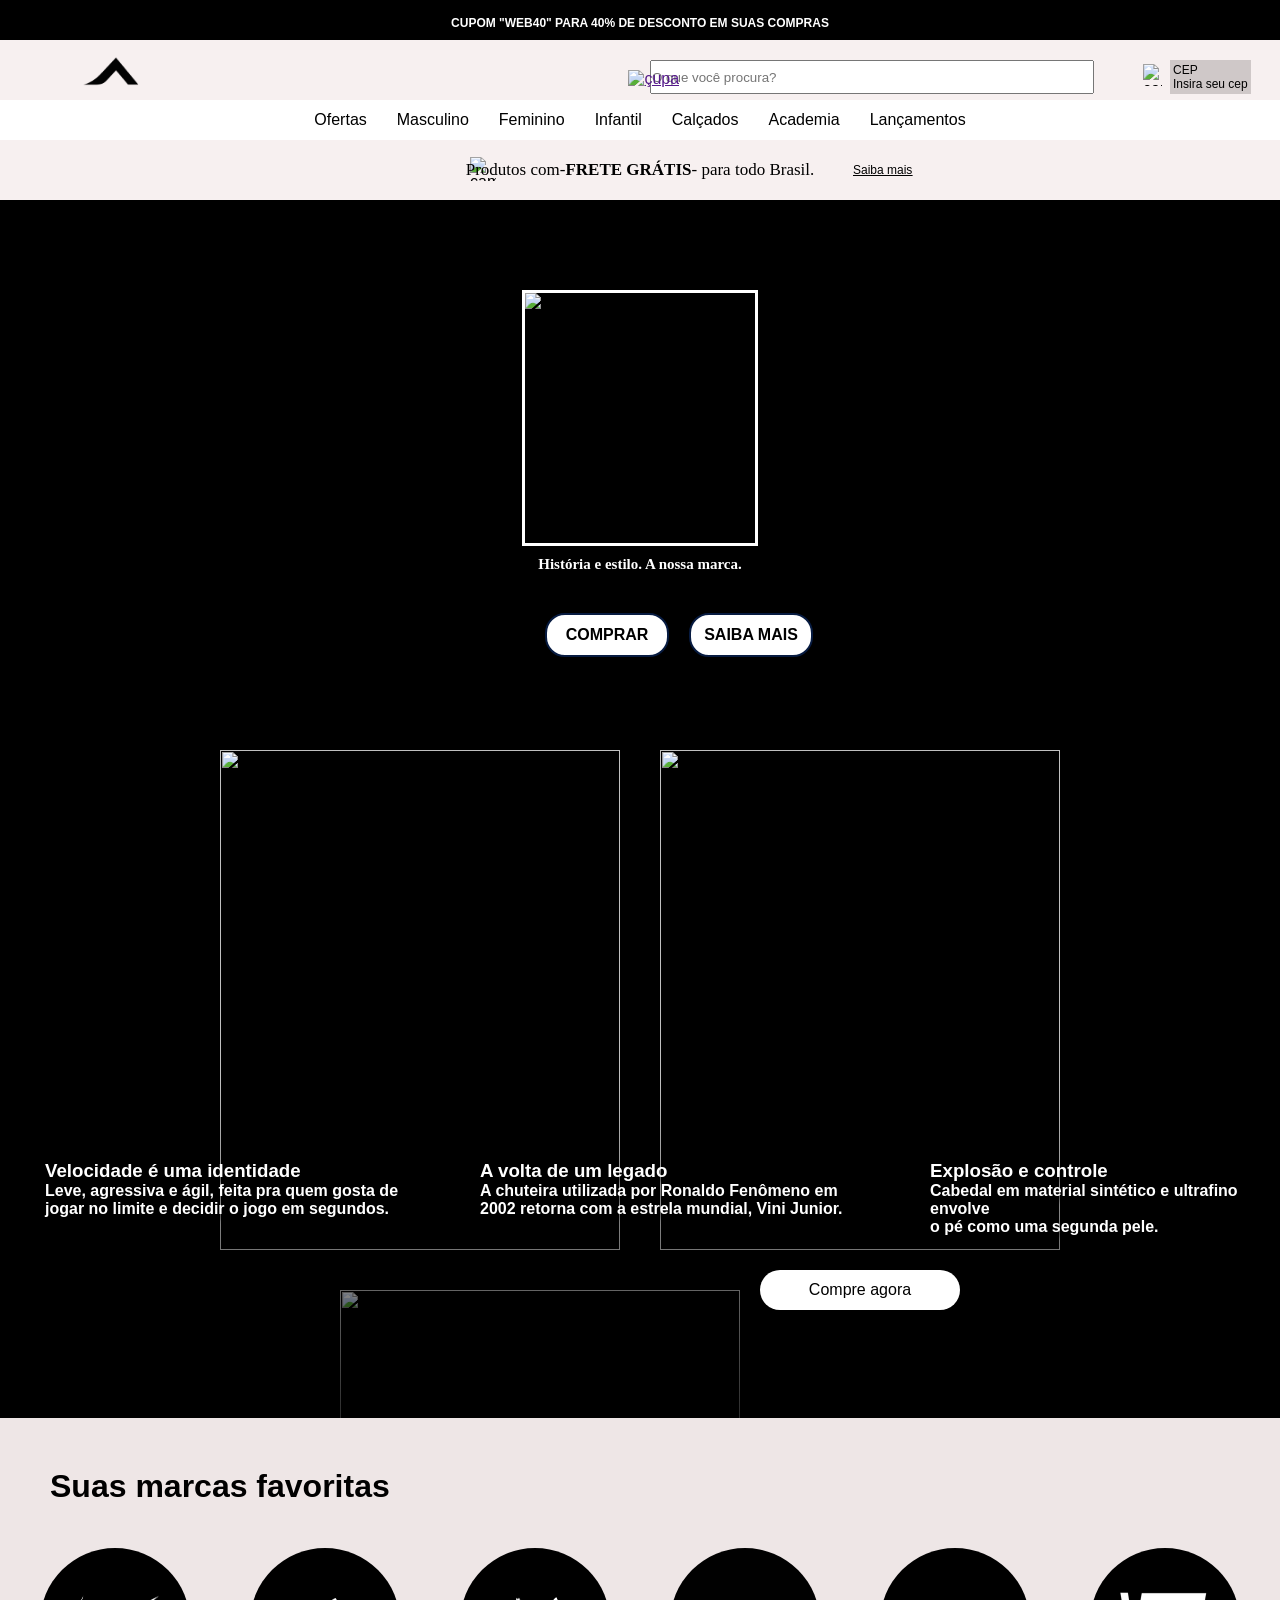
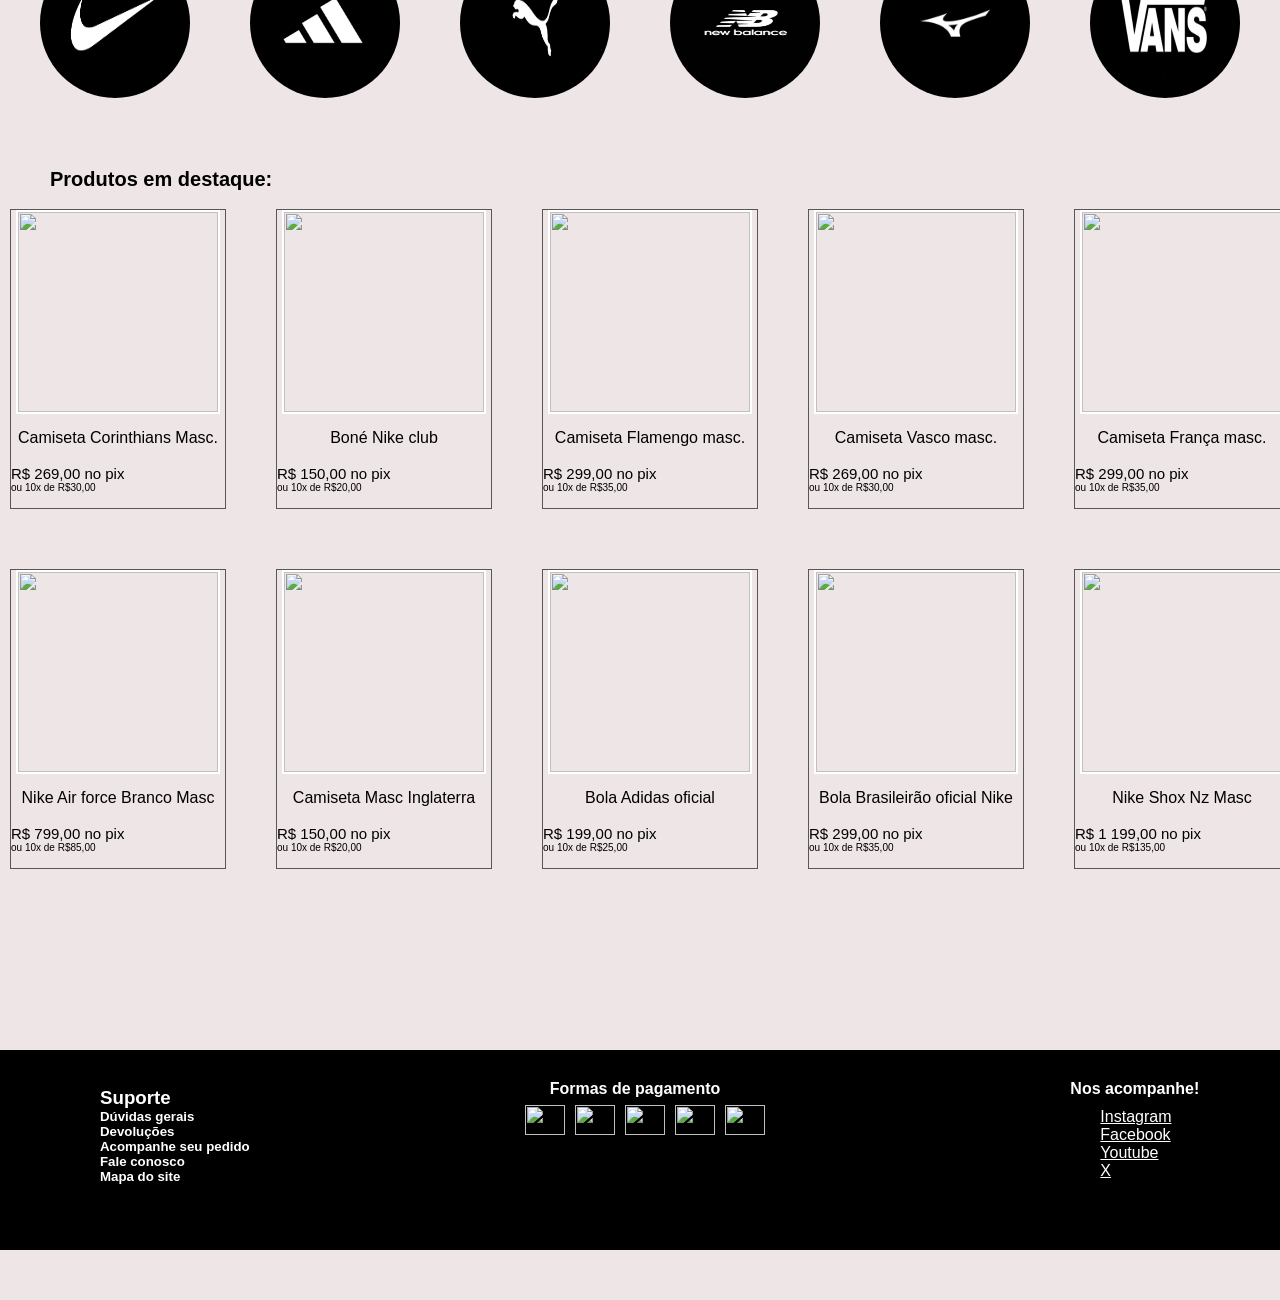
==== index.html @ c6d0b6e8 "melhorias finais" ====
<!DOCTYPE html>
<html lang="pt-br">

<head>
    <meta charset="UTF-8">
    <meta name="viewport" content="width=device-width, initial-scale=1.0">
    <title>Loja.com</title>
    <link rel="stylesheet" href="css/menu.css">
    <link rel="shortcut icon" href="imagens/logomarca.png" type="image/png">
</head>

<body>
    <header>
        <div class="cabecalhopreto">
            <div class="cupom">
                <h1><b>CUPOM "WEB40" PARA 40% DE DESCONTO EM SUAS COMPRAS</b></h1>
            </div>

        </div>
        <div class="cabecalhobranco">
            <a href="menu.html"><img class="logo" src="imagens/logomarca_semfundo.png" alt="logo"></a>
            <input class="pesquisa" type="email" placeholder="O que você procura?" maxlength="30" required
                autocomplete="off">
            <a class="lupapesquisa" href="" target="_blank"><img class="lupa" src="https://cdn-icons-png.flaticon.com/512/3183/3183361.png"
                    alt="çupa"></a>
            <img class="cep" src="https://cdn-icons-png.flaticon.com/512/106/106121.png" alt="cep">
            <div class="cep1">
                <p><a class="cep2" href="#" target=_blank>CEP</a></p>
                <p><a class="cep2" href="#" target=_blank>Insira seu cep</a></p>
            </div>
            <a href="#"><img class="brasil" src="https://images.icon-icons.com/2087/PNG/512/brazil_icon_127818.png" alt="Brasilflag"></a>

        </div>
        <div class="menu">
            <div><a class="link1" href="#" target="_blank">Ofertas</a></div>
            <div><a class="link1" href="#" target="_blank">Masculino</a></div>
            <div><a class="link1" href="#" target="_blank">Feminino</a></div>
            <div><a class="link1" href="#" target="_blank">Infantil</a></div>
            <div><a class="link1" href="#" target="_blank">Calçados</a></div>
            <div><a class="link1" href="#" target="_blank">Academia</a></div>
            <div><a class="link1" href="#" target="_blank">Lançamentos</a></div>
        </div>
        <div class="publicidade">
            <img class="caminhao" src="https://cdn-icons-png.flaticon.com/512/691/691038.png" alt="caminhao">
            <div class="frete">Produtos com- <b>FRETE GRÁTIS</b>- para todo Brasil.</div>
            <div class="saibamais"><a class="saibamais1" href="#" target="_blank"><ins>Saiba mais</ins></a></div>
        </div>


    </header>

    <main class="meio">
        <div class="banner">
            <img class="camisabanner" src="imagens/camizaazul3.webp" alt="camisa azul">
            <div class="bannertexto"><b>História e estilo. A nossa marca.</b></div>
            <div class="capitalismo">
                <div class="comprar"><a class="linkcapitalismo" href="#" target="_blank"><b>COMPRAR</b></a></div>
                <div class="comprar"><a class="linkcapitalismo" href="#" target="_blank"><b>SAIBA MAIS</b></a></div>
            </div>
        </div>


        <div class="carrosel">
            <img class="chuteira" src="imagens/chuteira2.jfif">
            <div class="texto0">
                <h3><b>Velocidade é uma identidade</b></h3>
                <p><b>Leve, agressiva e ágil, feita pra quem gosta de</b></p>
                <p><b>jogar no limite e decidir o jogo em segundos.</b></p>
            </div>
            <img class="chuteira" src="imagens/chuteira1.png">
            <div class="texto1">
                <h3><b>A volta de um legado</b></h1>
                    <p><b>A chuteira utilizada por Ronaldo Fenômeno
                            em</b></p>
                    <p><b>2002 retorna com a estrela mundial, Vini Junior.</b></p>
            </div>
            <img class="chuteira" src="imagens/chuteira4.jfif"></img>
            <div class="texto2">
                <h3><b>Explosão e controle</b></h3>
                <p><b>Cabedal em material sintético e ultrafino envolve</b></p>
                <p><b>o pé como uma segunda pele.</b></p>
            </div>
            <a href="#">Compre agora</a>
        </div>
        <br>
        <p></p>
        <p></p>

        <div class="marcas">
            <h1><b>Suas marcas favoritas</b></h1>
            <div class="marcascarrosel">
                <a href="#"><img class="marca" src ="imagens/logopretonike.jpg"></a>
                <a href="#"><img class="marca" src = "imagens/logopretoadidas.png"></a>
                <a href="#"><img class="marca" src="imagens/logopretopuma.png"></a>
                <a href="#"><img class="marca" src="imagens/logopretonb.jpg"></a>
                <a href="#"><img class="marca" src ="imagens/logopretomizuno.jpg"></a>
                <a href="#"><img class="marca" src="imagens/logopretovans.webp"></a>
            </div>

        </div>
    


        <h4 class="h4">Produtos em destaque:</h4>c

        <div class="produtos">
            <div class="cartao1">
                <a href=#><img class="produtos1" src="imagens/timaaaaaaao.webp"></a>
                <p align="center">Camiseta Corinthians Masc.</p>
                <br>
                <p style="font-size:15px;"> R$ 269,00 no pix</p>
                <p style="font-size:10px;"> ou 10x de R$30,00</p>
            </div>
            <div class="cartao2">
                <a href="#"><img class="produtos1" src="imagens/bonenike.webp"></a>
                <p align="center">Boné Nike club</p>
                <br>
                <p style="font-size:15px;"> R$ 150,00 no pix</p>
                <p style="font-size:10px;"> ou 10x de R$20,00</p>
            </div>
            <div class="cartao3">
                <a href="#"><img class="produtos1" src="imagens/framengo.png"></a>
                <p align="center">Camiseta Flamengo masc.</p>
                <br>
                <p style="font-size:15px;"> R$ 299,00 no pix</p>
                <p style="font-size:10px;"> ou 10x de R$35,00</p>
            </div>
            <div class="cartao4">
                <a href="#"><img class="produtos1" src="imagens/vascooooo.jfif"></a>
                <p align="center">Camiseta Vasco masc.</p>
                <br>
                <p style="font-size:15px;"> R$ 269,00 no pix</p>
                <p style="font-size:10px;"> ou 10x de R$30,00</p>
            </div>
            <div class="cartao5">
                <a href="#"><img class="produtos1" src="imagens/camisafrança.webp"></a>
                <p align="center">Camiseta França masc.</p>
                <br>
                <p style="font-size:15px;"> R$ 299,00 no pix</p>
                <p style="font-size:10px;"> ou 10x de R$35,00</p>
            </div>
        </div>
        <div class="produtoss">
            <div class="cartao6">
                <a href="#"><img class="produtos1" src="imagens/airforcenike.webp"></a>
                <p align="center">Nike Air force Branco Masc</p>
                <br>
                <p style="font-size:15px;"> R$ 799,00 no pix</p>
                <p style="font-size:10px;"> ou 10x de R$85,00 </p>
            </div>
            <div class="cartao7">
                <a href="#"><img class="produtos1" src="imagens/camisainglaterra.webp"></a>
                <p align="center">Camiseta Masc Inglaterra</p>
                <br>
                <p style="font-size:15px;"> R$ 150,00 no pix</p>
                <p style="font-size:10px;"> ou 10x de R$20,00 </p>
            </div>
            <div class="cartao8">
                <a href="#"><img class="produtos1" src="imagens/bolacopa.webp"></a>
                <p align="center">Bola Adidas oficial</p>
                <br>
                <p style="font-size:15px;"> R$ 199,00 no pix</p>
                <p style="font-size:10px;"> ou 10x de R$25,00 </p>
            </div>
            <div class="cartao9">
                <a href="#"><img class="produtos1" src="imagens/boladanike.jfif"></a>
                <p align="center">Bola Brasileirão oficial Nike</p>
                <br>
                <p style="font-size:15px;"> R$ 299,00 no pix</p>
                <p style="font-size:10px;"> ou 10x de R$35,00 </p>
            </div>
            <div class="cartao10">
                <a href="#"><img class="produtos1" src="imagens/nikeshoxnz.avif"></a>
                <p align="center">Nike Shox Nz Masc</p>
                <br>
                <p style="font-size:15px;"> R$ 1 199,00 no pix</p>
                <p style="font-size:10px;"> ou 10x de R$135,00 </p>
            </div>
        </div>
    </main>
    <footer class="rodape">
        <div class="suporte">
            <h3>Suporte</h3>
            <h5>Dúvidas gerais</h5>
            <h5>Devoluções</h5>
            <h5>Acompanhe seu pedido</h5>
            <h5>Fale conosco</h5>
            <h5>Mapa do site</h5>
        </div>
        <div class="cartoes">
            <h4>Formas de pagamento</h4>
            <div class="bandeiras">
                <img class="bandeira" src="https://assets.b9.com.br/wp-content/uploads/2019/01/mastercard-2019.jpg">
                <img class="bandeira" src="https://www.mobills.com.br/blog/wp-content/uploads/2022/06/logo-da-bandeira-visa.jpg">
                <img class="bandeira" src="https://media.elo.com.br/strapi-hml/monochromatic_brand_black_desk_0fb338e43a.png">
                <img class="bandeira" src="https://upload.wikimedia.org/wikipedia/commons/8/89/Hipercard_logo.svg">
                <img class="bandeira" src="https://www.maquinadecartao.com/img/1/pix-logo-bandeira-de-maquininha-de-cartao-david-tech.webp">
            </div>
            <div class="sociais">
                <h4>Nos acompanhe!</h4>
                <a href="#" target="_blank">Instagram</a>
                <a href="#" target="_blank">Facebook</a>
                <a href="#" target="_blank">Youtube</a>
                <a href="#" target="_blank">X</a>
            </div>
        </div>
    </footer>
    <script src="js/menu.js"></script>
</body>

</html>
---- css/menu.css ----
*{
    margin:0px;
    padding:0px;
    box-sizing: 0px;
   }

body {
    font-family: Arial, Helvetica, sans-serif;
    overflow-x: hidden;
    background-color: rgb(238, 230, 230) ;
    
}
@media screen and (min-width:600px){
    .cabecalhopreto{
    position: relative;
    background-color: black;
    height: 40px;
}
.cupom{
    position: relative;
    color: white;
    font-size: 6px;
    display: flex;
    align-items: center;
    justify-content: center;
    top:15.5px

}
.cabecalhobranco{
    position: relative;
    background-color: rgb(247, 240, 240);
    height: 60px;
}
.logo {
    position: absolute;
    width:9%;
    height:160%;
    left:50px;
    top:-17px;
}
.lupa{
    position:relative;
    width: 1%;
    height:25%;
    top:22px;
    left:180px;
}
.pesquisa{
    position: relative;
    left:650px;
    height: 30px;
    width: 440px;
    top:20px;
    
}
.cep{
    position:absolute;
    width: 1.5%;
    height:36%;
    left:1143px;
    top:24px;
}
.cep1{
    position:absolute;
    font-size:12px;
    left:1170px;
    top:20px;
    padding: 3px;
    background-color:rgb(207, 200, 200);
}
.cep2{
    color:black;
    text-decoration: none;
}
.cep2:hover{
    color:red
}
.brasil{
    position: absolute;
    width: 2%;
    height: 30%;
    left:1300px;
    top:25px;

}
.pesquisa1{
    position: relative;
    left:490px;
    top:20px;
    text-decoration: none;
    color:gray;
}
.menu{
    position: relative;
    background-color: white;
    height:40px;
    display: flex;
    flex-direction: row;
    flex-wrap: wrap;
    justify-content: center;
    align-items: center;
}
.link1{
    margin: 10px;
    padding: 5px;
    
    color: black;
    text-decoration: none;

}
.link1:hover{
    background-color: rgb(204, 193, 193);
    color:rgb(245, 9, 9)


}
.publicidade{
    position: relative;
    background-color: rgb(247, 240, 240);
    height:60px;  
    
}
.caminhao{
    position: absolute;
    width: 2%;
    height:40%;
    left: 470px;
    top:17px
}
.frete{
    position: relative;
    display: flex;
    justify-content: center;
    align-items: center;
    font-size:17px;
    font-family: 'Times New Roman', Times, serif;
    top:20px;
}
.saibamais{
    position: relative;
    left:853px;
    top:3px;
    font-size:12px;
    color: black;
}
.saibamais1{
    color:black;
}
.meio{
    background-color: black;
    position: relative;
    height:1450px;
}
.banner{
    position: relative;
    height: 500px;
    background-image: url("../imagens/camisa.jfif");
    background-repeat: no-repeat;
    background-size: cover;
    background-attachment: inherit;
}
.camisabanner{
    position: relative;
    width: 18%;
    height:50%;
    display: flex;
    margin: 0% auto;
    justify-content: center;
    align-items: center;
    top:90px;
    border: 3px solid rgb(255, 255, 255);

}
.bannertexto{
    position: relative;
    margin: 0% auto;
    color: white;
    font-family:'Times New Roman', Times, serif;
    display: flex;
    justify-content: center;
    align-items: center;
    font-size: 15px;
    top:100px;
}
.capitalismo{
    display: flex;
    flex-direction: row;
}
.comprar{
    position: relative;
    background-color: white;
    width: 100px;
    height:20px;
    padding: 10px;
    margin: 10px;
    left:535px;
    top:130px;
    display:flex;
    flex-direction: row;
    align-items: center;
    justify-content: center;
    border:2px solid rgb(7, 27, 65);
    border-radius: 20px;

}
.linkcapitalismo{
    text-decoration: none;
    color:black
}
.linkcapitalismo:hover {
    color: blue;
}

.carrosel{
    position: relative;
    display: flex;
    flex-wrap: wrap;
    justify-content: center;
    top:30px;
    background-color: rgb(0, 0, 0);
    overflow: hidden;
    height:700px;
    
}
.chuteira{
    position: relative;
    width:400px;
    height:500px;
    margin:20px;
    display: block;
}
.carrosel a{
    position: relative;
    display: flex;
    justify-content: center;
    background-color: white;
    z-index: 2;
    color:black;
    border-radius: 20px;
    align-items: center;
    border: 10px;
    height:40px;
    text-decoration: none;
    width:200px;
}
.carrosel a:hover{
    color:blue;
    align-items: center;
}
.carrosel::after{
    content: "";
    position: absolute;
    left: 0;
    bottom: 0;
    width: 100%;
    height:50%;
    background: linear-gradient(
        to top,
        rgba(0,0,0,0.8),
        rgba(0,0,0,0)

    );
    z-index: 1;
}
   
.texto0{
    position: absolute;
    left:45px;
    top:430px;
    color:white;
    text-shadow: 2px 5px 5px rgba(0,0,0,0.7);
    z-index: 2;
}

.texto1{
    position: absolute;
    left:480px;
    top:430px;
    color: white;
    text-shadow: 2px 5px 5px rgba(0, 0, 0, 0.7);
    z-index: 2;
}
.texto2{
    position: absolute;
    left:930px;
    top:430px;
    color:white;
    text-shadow: 2px 5px 5px rgba(0,0,0,0.7);
    z-index: 2;
}
.marcas{
    position: relative;
    height: 350px;
    background-color: rgb(238, 230, 230);
    z-index: 2;
}
.marcas h1{
    position: absolute;
    left:50px;
    top:50px;
    font-family: 'Gill Sans', 'Gill Sans MT', Calibri, 'Trebuchet MS', sans-serif;
}
.marcascarrosel{
    position: relative;
    display: flex;
    justify-content: center;
    align-items: center;
    top:100px;
}
.marca{
    width:150px;
    height:150px;
    margin:30px;
    border-radius: 100px;
}





.produtos{
    background-color: rgb(238, 230, 230);
    position: relative;
    color: rgb(0, 0, 0);
    height: 400px;
    top: -50px;
}
.produtos{
    position: relative;
    display: flex;
    flex-wrap: wrap;
    justify-content: center;
    overflow: hidden;
}
.cartao1{
    position: relative;
    top:50px;
    border:1px solid rgb(90, 86, 86);
    height:300px;
    padding-top: 5px;
    margin-top: 0;
    box-sizing: border-box;
    left:-90px;
}
.produtos1{
    position: relative;
    display: block;
    width:200px;
    height:200px;
    margin:30px;
    top:-10px;
    border:2px solid white;
    margin: 5px;
}

.cartao2{
    position: relative;
    top:50px;
    border:1px solid rgb(90, 86, 86);
    height:300px;
    padding-top: 5px;
    margin-top: 0;
    box-sizing: border-box;
    left:-40px;
}

.cartao3{
    position: relative;
    top:50px;
    border:1px solid rgb(90, 86, 86);
    height:300px;
    padding-top: 5px;
    margin-top: 0;
    box-sizing: border-box;
    left:10px;
}

.cartao4{
    position: relative;
    top:50px;
    border:1px solid rgb(90, 86, 86);
    height:300px;
    padding-top: 5px;
    margin-top: 0;
    box-sizing: border-box;
    left:60px;
}

}
.cartao5{
    position: relative;
    top:50px;
    border:1px solid rgb(90, 86, 86);
    height:300px;
    padding-top: 5px;
    margin-top: 0;
    box-sizing: border-box;
    left:110px;
}

.produtoss{
    background-color: rgb(238, 230, 230);
    position: relative;
    color: rgb(0, 0, 0);
    height: 400px;
}
.produtoss{
    position: relative;
    display: flex;
    flex-wrap: wrap;
    justify-content: center;
    overflow: hidden;
    top:-50px;
}
.cartao6{
    position: relative;
    top:470px;
    border:1px solid rgb(90, 86, 86);
    height:300px;
    padding-top: 5px;
    margin-top: 0;
    box-sizing: border-box;
    left:-90px;
    top:10px;
}
.cartao7{
    position: relative;
    top:470px;
    border:1px solid rgb(90, 86, 86);
    height:300px;
    padding-top: 5px;
    margin-top: 0;
    box-sizing: border-box;
    left:-40px;
    top:10px;
}
.cartao8{
    position: relative;
    top:470px;
    border:1px solid rgb(90, 86, 86);
    height:300px;
    padding-top: 5px;
    margin-top: 0;
    box-sizing: border-box;
    left:10px;
    top:10px;
}
.cartao9{
    position: relative;
    top:470px;
    border:1px solid rgb(90, 86, 86);
    height:300px;
    padding-top: 5px;
    margin-top: 0;
    box-sizing: border-box;
    left:60px;
    top:10px;
}
.cartao10{
    position: relative;
    top:470px;
    border:1px solid rgb(90, 86, 86);
    height:300px;
    padding-top: 5px;
    margin-top: 0;
    box-sizing: border-box;
    left:110px;
    top:10px;
}


.h4{
    color:rgb(0, 0, 0);
    position: relative;
    left:50px;
    top:0px;
    z-index: 2;
    font-family: Arial, Helvetica, sans-serif;
    font-size:20px;
}
.rodape{
    position: relative;
    height:200px;
    background-color: black;
    top:1000px;
    z-index: 3;
    display: flex;
}
.suporte{
    position: relative;
    z-index: 3;
    color: white;
    top:37px;
    left:100px;
}
.cartoes{
    position: relative;
    display: flex;
    color:white
}
.cartoes h4{
    position: relative;
    left:400px;
    top:30px;
}
.bandeiras{
    position: relative;
    display: flex;
    left:200px;
    top:50px;
    


}
.bandeira{
    
    width: 40px;
    height: 30px;
    left:900px;
    margin:5px;
}
.sociais{
    position: relative;
    left:100px;
    color:white
}
.sociais a {
    position: relative;
    left:430px;
    top:40px;
    color:white;
    display: block;
}
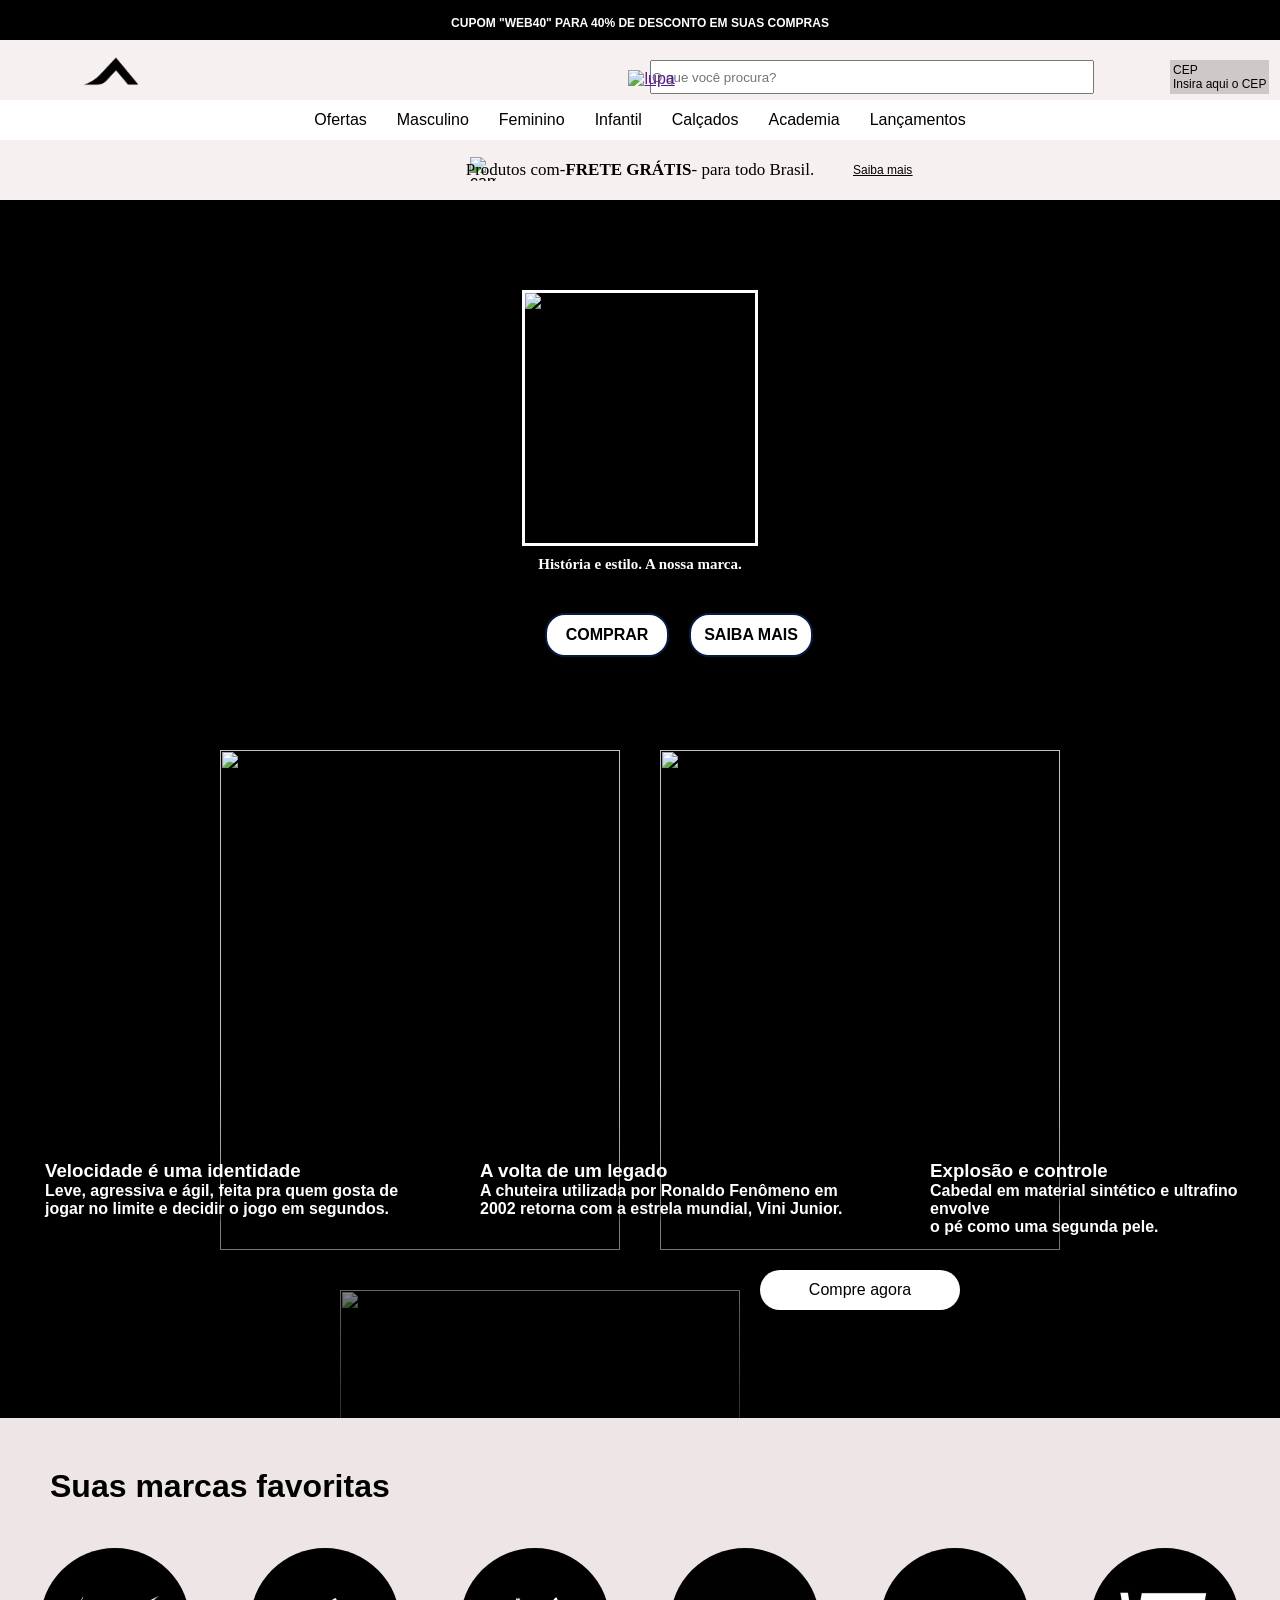
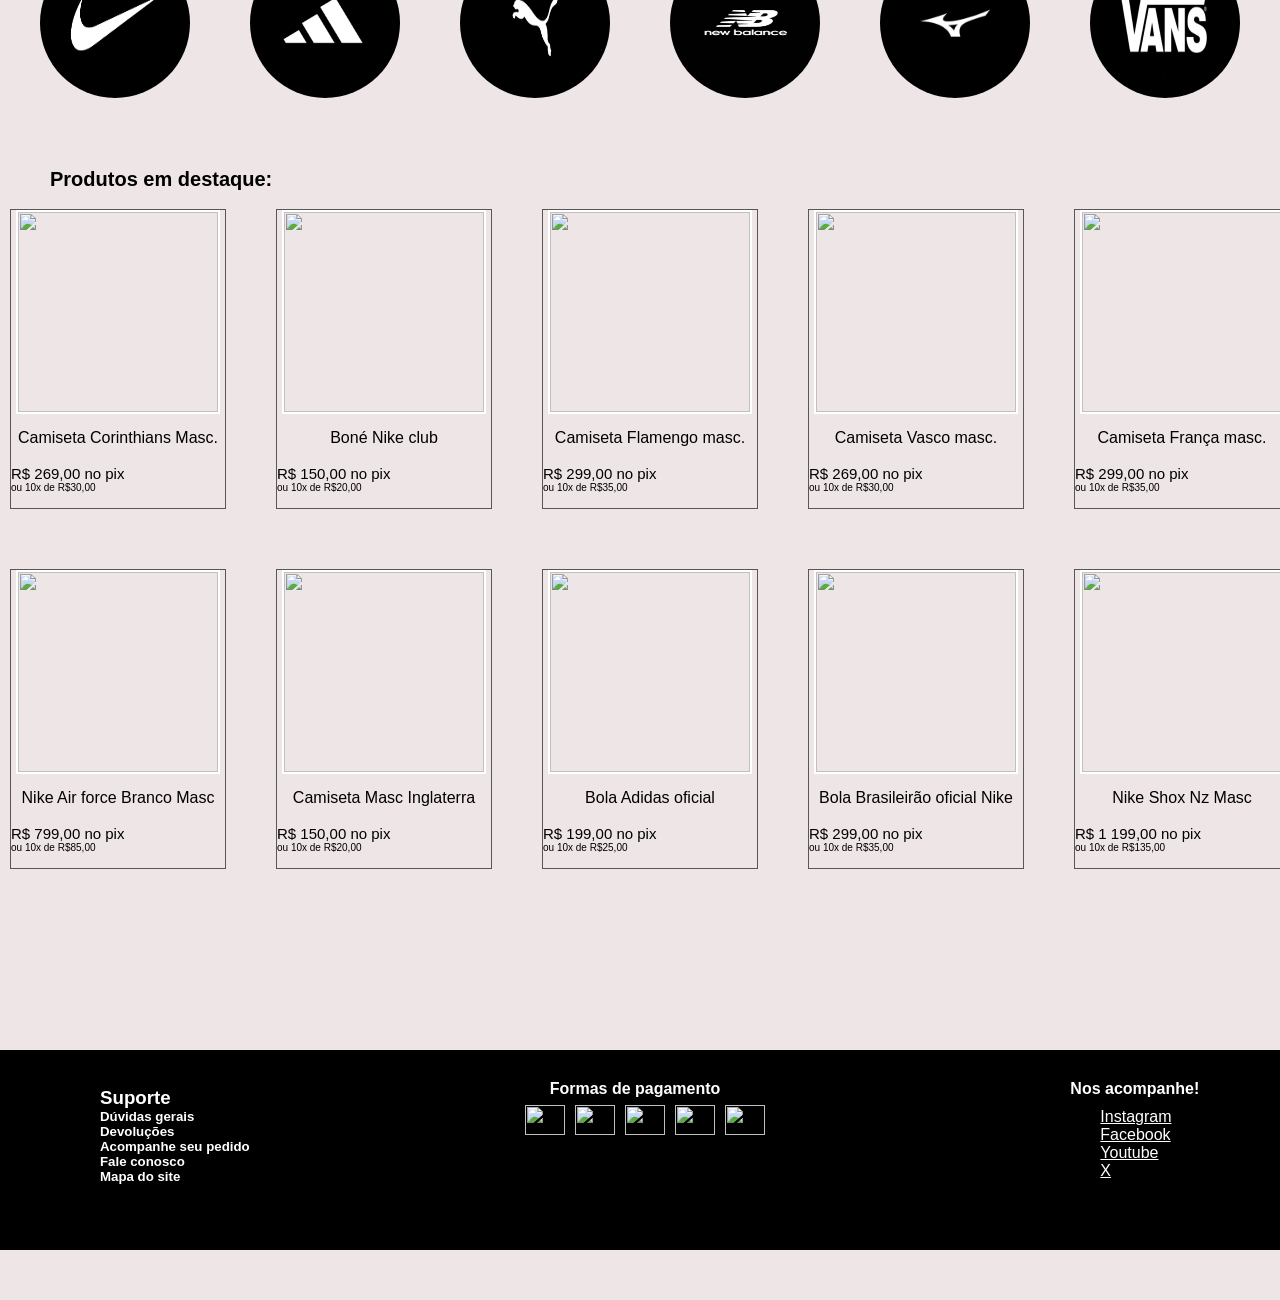
==== commit e836850f: "finalização do cabeçalho mobile" ====
--- a/index.html
+++ b/index.html
@@ -20,15 +20,14 @@
         <div class="cabecalhobranco">
             <a href="menu.html"><img class="logo" src="imagens/logomarca_semfundo.png" alt="logo"></a>
             <input class="pesquisa" type="email" placeholder="O que você procura?" maxlength="30" required
-                autocomplete="off">
-            <a class="lupapesquisa" href="" target="_blank"><img class="lupa" src="https://cdn-icons-png.flaticon.com/512/3183/3183361.png"
-                    alt="çupa"></a>
-            <img class="cep" src="https://cdn-icons-png.flaticon.com/512/106/106121.png" alt="cep">
+            autocomplete="off">
+            <a class="lupapesquisa" href="" target="_blank"><img class="lupa" src="https://cdn-icons-png.flaticon.com/512/3183/3183361.png" alt="lupa"></a>
+            
             <div class="cep1">
                 <p><a class="cep2" href="#" target=_blank>CEP</a></p>
-                <p><a class="cep2" href="#" target=_blank>Insira seu cep</a></p>
-            </div>
-            <a href="#"><img class="brasil" src="https://images.icon-icons.com/2087/PNG/512/brazil_icon_127818.png" alt="Brasilflag"></a>
+                <p><a class="cep2" href="#" target=_blank>Insira aqui o CEP</a></p>
+            </div>
+            <a href="#"><img class="brasil" src="https://cdn-icons-png.flaticon.com/512/2151/2151295.png" alt="Brasilflag"></a>
 
         </div>
         <div class="menu">
--- a/css/menu.css
+++ b/css/menu.css
@@ -77,10 +77,10 @@
 }
 .brasil{
     position: absolute;
-    width: 2%;
-    height: 30%;
-    left:1300px;
-    top:25px;
+    width: 2.5%;
+    height: 60%;
+    left:1290px;
+    top:20px;
 
 }
 .pesquisa1{
@@ -532,4 +532,550 @@
     display: block;
 }
 
+
+@media screen and (max-width:450px){
+    body{
+        
+    }
+    .cabecalhopreto{
+    position: relative;
+    background-color: black;
+    height: 25px;
+}
+.cupom{
+    position: relative;
+    color: white;
+    font-size: 3px;
+    display: flex;
+    align-items: center;
+    justify-content: center;
+    top:9.5px
+
+}
+.cabecalhobranco{
+    position: relative;
+    background-color: rgb(247, 240, 240);
+    height: 50px;
+    width:12px;
+    
+}
+.logo {
+    position: relative;
+    width:60px;
+    height:100px;
+    left:0px;
+    top:-25px;
+    z-index: 3;
+}
+.lupapesquisa{
+    position:relative;
+    width: 1%;
+    height:5%;
+    top:-105px;
+    left:80px;
+    z-index: 3;
+}
+.lupapesquisa img{
+    width:15px;
+    height:15px;
+}
+.pesquisa{
+    position: relative;
+    left:100px;
+    height: 10px;
+    width: 140px;
+    top:-90px;
+    z-index: 3;
+
+}
+.cep{
+    position:absolute;
+    width: 15px;
+    height:36px;
+    left:143px;
+    top:24px;
+    z-index: 3;
+}
+.cep1{
+    position:absolute;
+    font-size:10px;
+    left:290px;
+    top:10px;
+    padding: 3px;
+    background-color:rgb(207, 200, 200);
+    z-index: 3;
+    width:90px;
+}
+.cep2{
+    color:black;
+    text-decoration: none;
+    width:20px;
+}
+.cep2:hover{
+    color:red
+}
+.brasil{
+    position: relative;
+    width: 20px;
+    height: 20px;
+    left:385px;
+    top:-125px;
+    z-index: 3;
+
+}
+.pesquisa1{
+    position: relative;
+    left:490px;
+    top:20px;
+    text-decoration: none;
+    color:gray;
+}
+.menu{
+    position: relative;
+    background-color: white;
+    height:30px;
+    display: flex;
+    flex-direction: row;
+    flex-wrap: wrap;
+    justify-content: center;
+    align-items: center;
+    font-size:11px;
+    margin:1px;
+
+}
+.link1{
+    margin: 1px;
+    padding: 5px;
+    color: black;
+    text-decoration: none;
+    
+
+}
+.link1:hover{
+    background-color: rgb(204, 193, 193);
+    color:rgb(245, 9, 9)
+
+
+}
+.publicidade{
+    position: relative;
+    background-color: rgb(247, 240, 240);
+    height:47px;  
+    
+}
+.caminhao{
+    position: absolute;
+    width: 2%;
+    height:40%;
+    left: 470px;
+    top:17px
+}
+.frete{
+    position: relative;
+    display: flex;
+    justify-content: center;
+    align-items: center;
+    font-size:12px;
+    font-family: 'Times New Roman', Times, serif;
+    top:15px;
+}
+.saibamais{
+    position: relative;
+    left:853px;
+    top:3px;
+    font-size:12px;
+    color: black;
+}
+.saibamais1{
+    color:black;
+}
+.meio{
+    background-color: black;
+    position: relative;
+    height:1450px;
+}
+.banner{
+    position: relative;
+    height: 300px;
+    background-image: url("../imagens/camisa.jfif");
+    background-repeat: no-repeat;
+    background-size: cover;
+    background-attachment: inherit;
+}
+.camisabanner{
+    position: relative;
+    width: 28%;
+    height:40%;
+    display: flex;
+    margin: 0% auto;
+    justify-content: center;
+    align-items: center;
+    top:90px;
+    border: 3px solid rgb(255, 255, 255);
+
+}
+.bannertexto{
+    position: relative;
+    margin: 0% auto;
+    color: white;
+    font-family:'Times New Roman', Times, serif;
+    display: flex;
+    justify-content: center;
+    align-items: center;
+    font-size: 10px;
+    top:100px;
+}
+.capitalismo{
+    display: flex;
+    flex-direction: row;
+}
+.comprar{
+    position: relative;
+    background-color: white;
+    width: 60px;
+    height:5px;
+    padding: 10px;
+    margin: 5px;
+    left:128px;
+    top:110px;
+    display:flex;
+    flex-direction: row;
+    align-items: center;
+    justify-content: center;
+    border:2px solid rgb(7, 27, 65);
+    border-radius: 20px;
+    z-index: 2;
+    font-size:10px;
+
+}
+.linkcapitalismo{
+    text-decoration: none;
+    color:black
+}
+.linkcapitalismo:hover {
+    color: blue;
+}
+
+.carrosel{
+    position: relative;
+    display: flex;
+    flex-wrap: wrap;
+    justify-content: center;
+    top:30px;
+    background-color: rgb(0, 0, 0);
+    overflow: hidden;
+    height:700px;
+    
+}
+.chuteira{
+    position: relative;
+    width:250px;
+    height:300px;
+    margin:20px;
+    display: block;
+    z-index: 3;
+    top:50px;
+}
+.carrosel a{
+    position: relative;
+    display: flex;
+    justify-content: center;
+    background-color: white;
+    z-index: 2;
+    color:black;
+    border-radius: 20px;
+    align-items: center;
+    border: 10px;
+    height:40px;
+    text-decoration: none;
+    width:200px;
+}
+.carrosel a:hover{
+    color:blue;
+    align-items: center;
+}
+.carrosel::after{
+    content: "";
+    position: absolute;
+    left: 0;
+    bottom: 0;
+    width: 100%;
+    height:50%;
+    background: linear-gradient(
+        to top,
+        rgba(0,0,0,0.8),
+        rgba(0,0,0,0)
+
+    );
+    z-index: 1;
+}
+   
+.texto0{
+    position: absolute;
+    left:45px;
+    top:430px;
+    color:white;
+    text-shadow: 2px 5px 5px rgba(0,0,0,0.7);
+    z-index: 2;
+}
+
+.texto1{
+    position: absolute;
+    left:480px;
+    top:430px;
+    color: white;
+    text-shadow: 2px 5px 5px rgba(0, 0, 0, 0.7);
+    z-index: 2;
+}
+.texto2{
+    position: absolute;
+    left:930px;
+    top:430px;
+    color:white;
+    text-shadow: 2px 5px 5px rgba(0,0,0,0.7);
+    z-index: 2;
+}
+.marcas{
+    position: relative;
+    height: 350px;
+    background-color: rgb(238, 230, 230);
+    z-index: 2;
+}
+.marcas h1{
+    position: absolute;
+    left:50px;
+    top:50px;
+    font-family: 'Gill Sans', 'Gill Sans MT', Calibri, 'Trebuchet MS', sans-serif;
+}
+.marcascarrosel{
+    position: relative;
+    display: flex;
+    justify-content: center;
+    align-items: center;
+    top:100px;
+}
+.marca{
+    width:150px;
+    height:150px;
+    margin:30px;
+    border-radius: 100px;
+}
+
+
+
+
+
+.produtos{
+    background-color: rgb(238, 230, 230);
+    position: relative;
+    color: rgb(0, 0, 0);
+    height: 400px;
+    top: -50px;
+}
+.produtos{
+    position: relative;
+    display: flex;
+    flex-wrap: wrap;
+    justify-content: center;
+    overflow: hidden;
+}
+.cartao1{
+    position: relative;
+    top:50px;
+    border:1px solid rgb(90, 86, 86);
+    height:300px;
+    padding-top: 5px;
+    margin-top: 0;
+    box-sizing: border-box;
+    left:-90px;
+}
+.produtos1{
+    position: relative;
+    display: block;
+    width:200px;
+    height:200px;
+    margin:30px;
+    top:-10px;
+    border:2px solid white;
+    margin: 5px;
+}
+
+.cartao2{
+    position: relative;
+    top:50px;
+    border:1px solid rgb(90, 86, 86);
+    height:300px;
+    padding-top: 5px;
+    margin-top: 0;
+    box-sizing: border-box;
+    left:-40px;
+}
+
+.cartao3{
+    position: relative;
+    top:50px;
+    border:1px solid rgb(90, 86, 86);
+    height:300px;
+    padding-top: 5px;
+    margin-top: 0;
+    box-sizing: border-box;
+    left:10px;
+}
+
+.cartao4{
+    position: relative;
+    top:50px;
+    border:1px solid rgb(90, 86, 86);
+    height:300px;
+    padding-top: 5px;
+    margin-top: 0;
+    box-sizing: border-box;
+    left:60px;
+}
+
+}
+.cartao5{
+    position: relative;
+    top:50px;
+    border:1px solid rgb(90, 86, 86);
+    height:300px;
+    padding-top: 5px;
+    margin-top: 0;
+    box-sizing: border-box;
+    left:110px;
+}
+
+.produtoss{
+    background-color: rgb(238, 230, 230);
+    position: relative;
+    color: rgb(0, 0, 0);
+    height: 400px;
+}
+.produtoss{
+    position: relative;
+    display: flex;
+    flex-wrap: wrap;
+    justify-content: center;
+    overflow: hidden;
+    top:-50px;
+}
+.cartao6{
+    position: relative;
+    top:470px;
+    border:1px solid rgb(90, 86, 86);
+    height:300px;
+    padding-top: 5px;
+    margin-top: 0;
+    box-sizing: border-box;
+    left:-90px;
+    top:10px;
+}
+.cartao7{
+    position: relative;
+    top:470px;
+    border:1px solid rgb(90, 86, 86);
+    height:300px;
+    padding-top: 5px;
+    margin-top: 0;
+    box-sizing: border-box;
+    left:-40px;
+    top:10px;
+}
+.cartao8{
+    position: relative;
+    top:470px;
+    border:1px solid rgb(90, 86, 86);
+    height:300px;
+    padding-top: 5px;
+    margin-top: 0;
+    box-sizing: border-box;
+    left:10px;
+    top:10px;
+}
+.cartao9{
+    position: relative;
+    top:470px;
+    border:1px solid rgb(90, 86, 86);
+    height:300px;
+    padding-top: 5px;
+    margin-top: 0;
+    box-sizing: border-box;
+    left:60px;
+    top:10px;
+}
+.cartao10{
+    position: relative;
+    top:470px;
+    border:1px solid rgb(90, 86, 86);
+    height:300px;
+    padding-top: 5px;
+    margin-top: 0;
+    box-sizing: border-box;
+    left:110px;
+    top:10px;
+}
+
+
+.h4{
+    color:rgb(0, 0, 0);
+    position: relative;
+    left:50px;
+    top:0px;
+    z-index: 2;
+    font-family: Arial, Helvetica, sans-serif;
+    font-size:20px;
+}
+.rodape{
+    position: relative;
+    height:200px;
+    background-color: black;
+    top:1000px;
+    z-index: 3;
+    display: flex;
+}
+.suporte{
+    position: relative;
+    z-index: 3;
+    color: white;
+    top:37px;
+    left:100px;
+}
+.cartoes{
+    position: relative;
+    display: flex;
+    color:white
+}
+.cartoes h4{
+    position: relative;
+    left:400px;
+    top:30px;
+}
+.bandeiras{
+    position: relative;
+    display: flex;
+    left:200px;
+    top:50px;
+    
+
+
+}
+.bandeira{
+    
+    width: 40px;
+    height: 30px;
+    left:900px;
+    margin:5px;
+}
+.sociais{
+    position: relative;
+    left:100px;
+    color:white
+}
+.sociais a {
+    position: relative;
+    left:430px;
+    top:40px;
+    color:white;
+    display: block;
+}
    
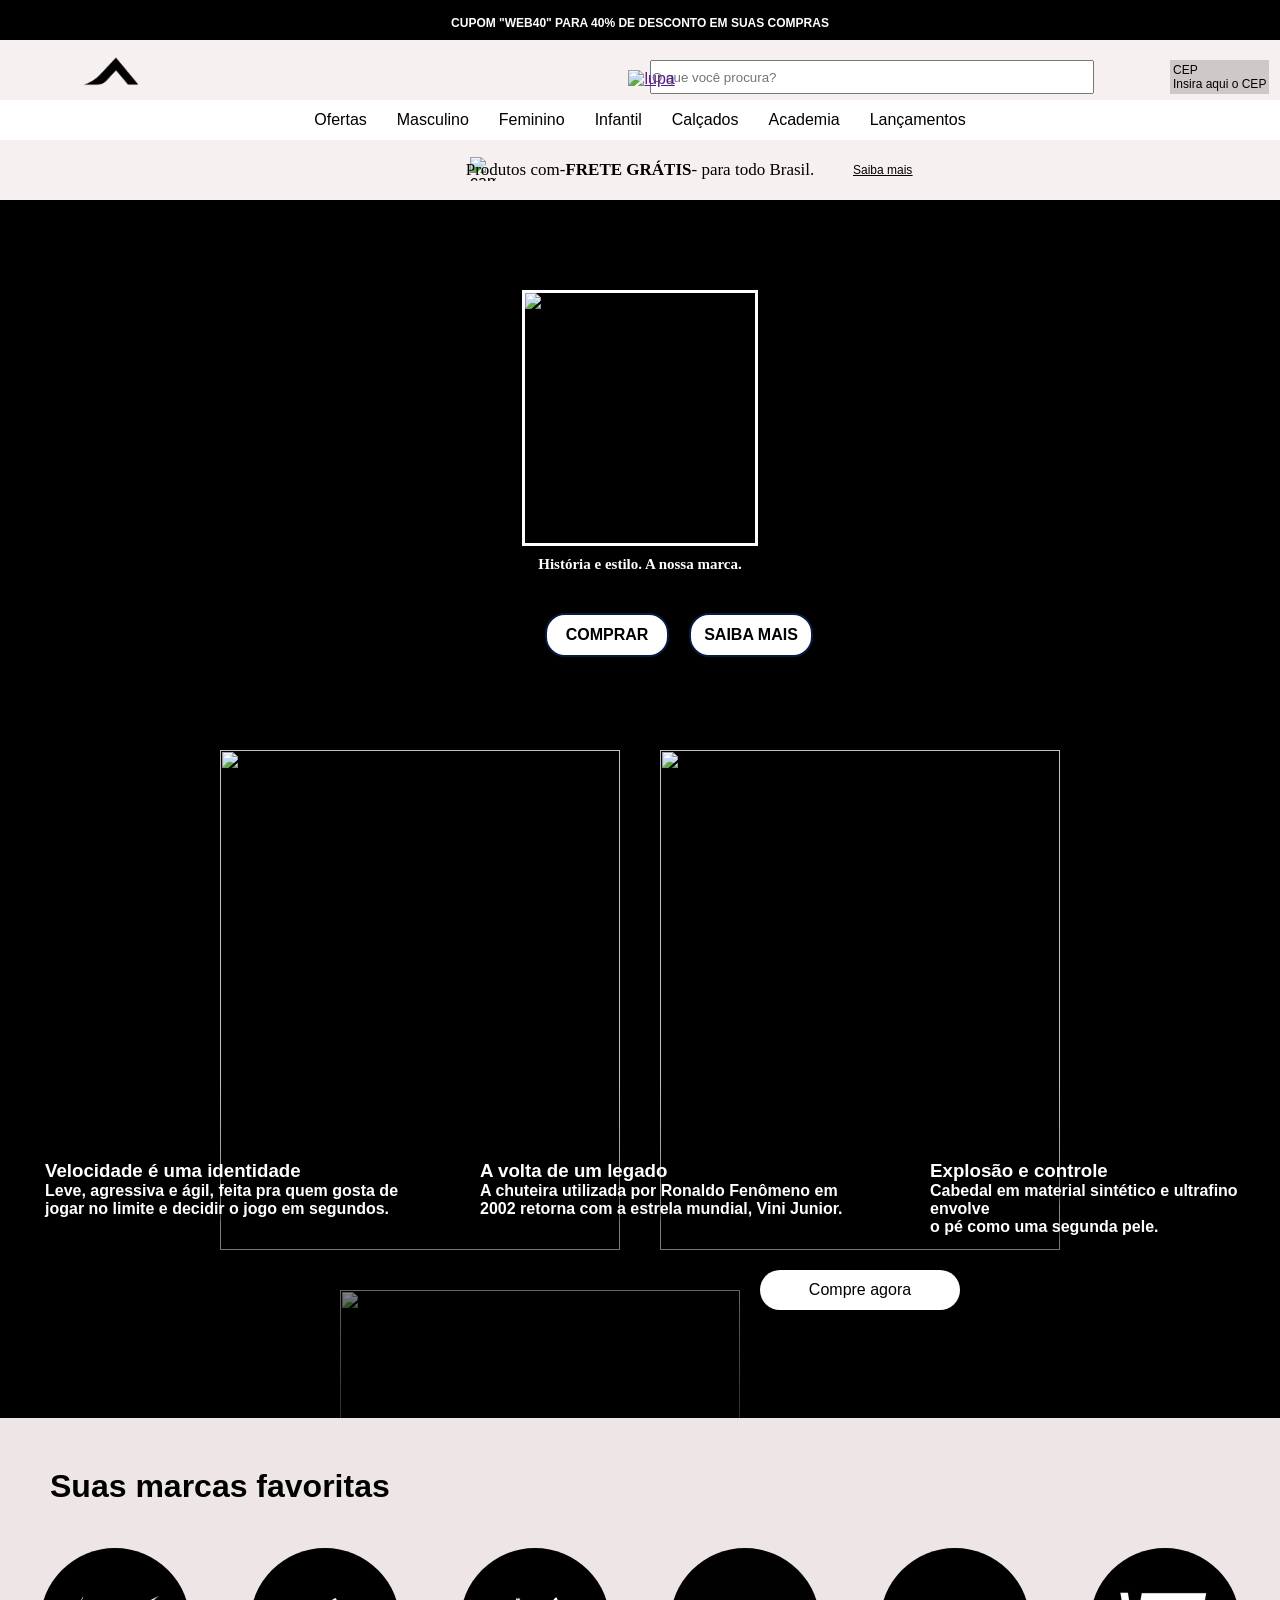
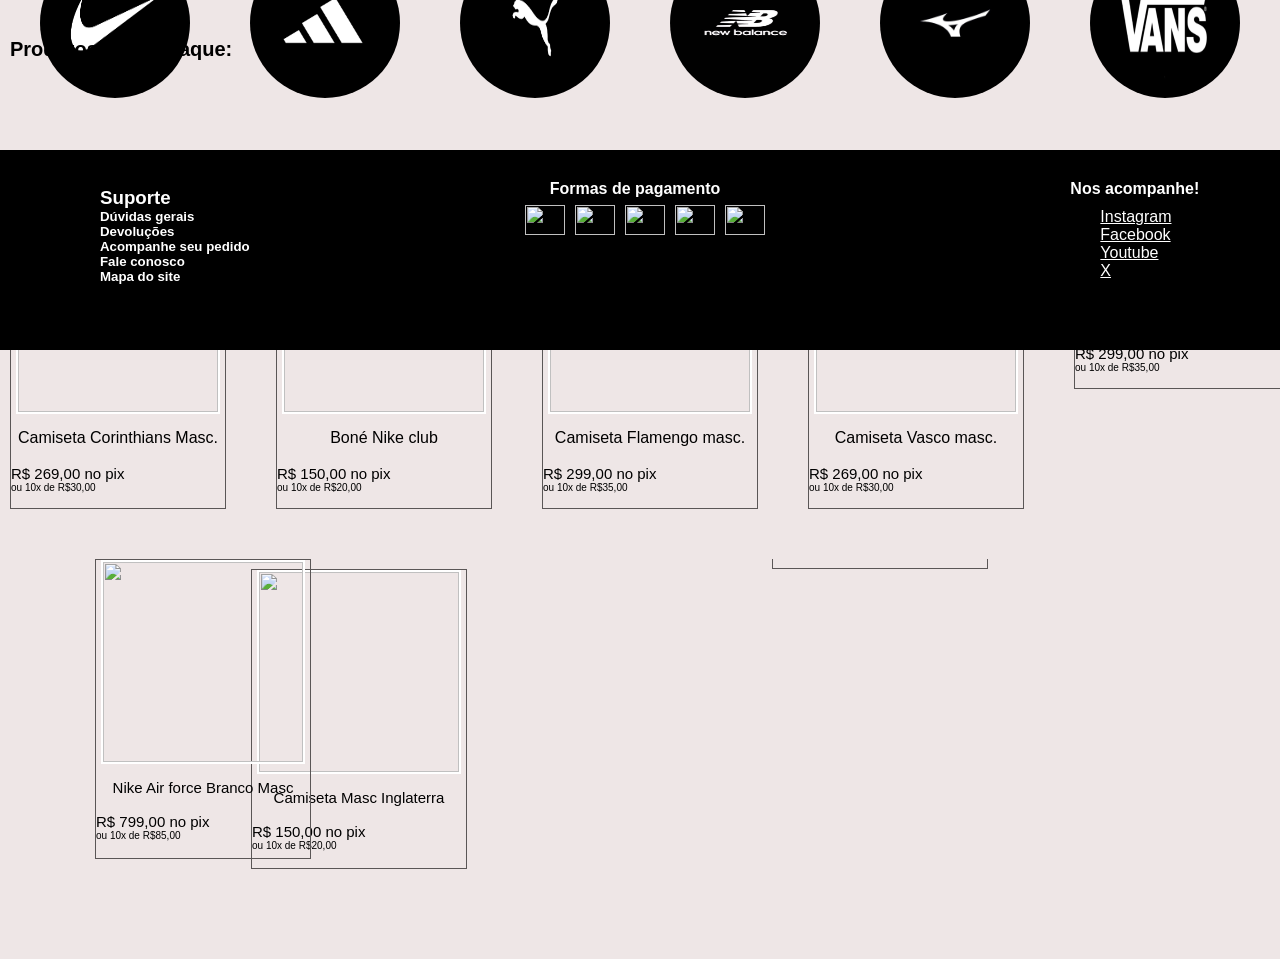
==== commit 1076e423: "des" ====
--- a/index.html
+++ b/index.html
@@ -97,9 +97,6 @@
             </div>
 
         </div>
-    
-
-
         <h4 class="h4">Produtos em destaque:</h4>c
 
         <div class="produtos">
--- a/css/menu.css
+++ b/css/menu.css
@@ -598,9 +598,9 @@
 }
 .cep1{
     position:absolute;
-    font-size:10px;
-    left:290px;
-    top:10px;
+    font-size:8px;
+    left:250px;
+    top:12px;
     padding: 3px;
     background-color:rgb(207, 200, 200);
     z-index: 3;
@@ -618,7 +618,7 @@
     position: relative;
     width: 20px;
     height: 20px;
-    left:385px;
+    left:355px;
     top:-125px;
     z-index: 3;
 
@@ -736,7 +736,7 @@
     height:5px;
     padding: 10px;
     margin: 5px;
-    left:128px;
+    left:108px;
     top:110px;
     display:flex;
     flex-direction: row;
@@ -764,17 +764,17 @@
     top:30px;
     background-color: rgb(0, 0, 0);
     overflow: hidden;
-    height:700px;
+    height:350px;
     
 }
 .chuteira{
     position: relative;
-    width:250px;
-    height:300px;
-    margin:20px;
+    width:120px;
+    height:170px;
+    margin:5px;
     display: block;
     z-index: 3;
-    top:50px;
+    top:20px;
 }
 .carrosel a{
     position: relative;
@@ -786,9 +786,11 @@
     border-radius: 20px;
     align-items: center;
     border: 10px;
-    height:40px;
+    height:30px;
     text-decoration: none;
-    width:200px;
+    width:150px;
+    font-size:20px;
+    
 }
 .carrosel a:hover{
     color:blue;
@@ -817,6 +819,7 @@
     color:white;
     text-shadow: 2px 5px 5px rgba(0,0,0,0.7);
     z-index: 2;
+    visibility: hidden;
 }
 
 .texto1{
@@ -826,6 +829,7 @@
     color: white;
     text-shadow: 2px 5px 5px rgba(0, 0, 0, 0.7);
     z-index: 2;
+    visibility: hidden;
 }
 .texto2{
     position: absolute;
@@ -834,6 +838,7 @@
     color:white;
     text-shadow: 2px 5px 5px rgba(0,0,0,0.7);
     z-index: 2;
+    visibility: hidden;
 }
 .marcas{
     position: relative;
@@ -843,9 +848,10 @@
 }
 .marcas h1{
     position: absolute;
-    left:50px;
+    left:10px;
     top:50px;
     font-family: 'Gill Sans', 'Gill Sans MT', Calibri, 'Trebuchet MS', sans-serif;
+    font-size: 25px;
 }
 .marcascarrosel{
     position: relative;
@@ -855,21 +861,16 @@
     top:100px;
 }
 .marca{
-    width:150px;
-    height:150px;
-    margin:30px;
+    width:50px;
+    height:50px;
+    margin:7px;
     border-radius: 100px;
 }
-
-
-
-
-
 .produtos{
     background-color: rgb(238, 230, 230);
     position: relative;
     color: rgb(0, 0, 0);
-    height: 400px;
+    height: 200px;
     top: -50px;
 }
 .produtos{
@@ -881,19 +882,21 @@
 }
 .cartao1{
     position: relative;
-    top:50px;
-    border:1px solid rgb(90, 86, 86);
-    height:300px;
-    padding-top: 5px;
-    margin-top: 0;
-    box-sizing: border-box;
-    left:-90px;
+    top:-0px;
+    
+    height:100px;
+    padding-top: 5px;
+    margin-top: 0;
+    box-sizing: border-box;
+    left:-40px;
+    z-index:3;
+    
 }
 .produtos1{
     position: relative;
     display: block;
-    width:200px;
-    height:200px;
+    width:100px;
+    height:100px;
     margin:30px;
     top:-10px;
     border:2px solid white;
@@ -902,30 +905,30 @@
 
 .cartao2{
     position: relative;
+    top:0px;
+    
+    height:300px;
+    padding-top: 5px;
+    margin-top: 0;
+    box-sizing: border-box;
+    left:-105px;
+}
+
+.cartao3{
+    position: relative;
     top:50px;
     border:1px solid rgb(90, 86, 86);
     height:300px;
     padding-top: 5px;
     margin-top: 0;
     box-sizing: border-box;
-    left:-40px;
-}
-
-.cartao3{
-    position: relative;
-    top:50px;
-    border:1px solid rgb(90, 86, 86);
-    height:300px;
-    padding-top: 5px;
-    margin-top: 0;
-    box-sizing: border-box;
-    left:10px;
+    left:0px;
 }
 
 .cartao4{
     position: relative;
-    top:50px;
-    border:1px solid rgb(90, 86, 86);
+    top:-300px;
+    
     height:300px;
     padding-top: 5px;
     margin-top: 0;
@@ -936,8 +939,8 @@
 }
 .cartao5{
     position: relative;
-    top:50px;
-    border:1px solid rgb(90, 86, 86);
+    top:-70px;
+    
     height:300px;
     padding-top: 5px;
     margin-top: 0;
@@ -950,6 +953,7 @@
     position: relative;
     color: rgb(0, 0, 0);
     height: 400px;
+    font-size:15px;
 }
 .produtoss{
     position: relative;
@@ -962,65 +966,67 @@
 .cartao6{
     position: relative;
     top:470px;
-    border:1px solid rgb(90, 86, 86);
-    height:300px;
-    padding-top: 5px;
-    margin-top: 0;
-    box-sizing: border-box;
-    left:-90px;
+    
+    height:300px;
+    padding-top: 5px;
+    margin-top: 0;
+    box-sizing: border-box;
+    left:-5px;
+    top:0px;
+    z-index: 4;
+}
+.cartao7{
+    position: relative;
+    top:470px;
+
+    height:300px;
+    padding-top: 5px;
+    margin-top: 0;
+    box-sizing: border-box;
+    left:-65px;
     top:10px;
 }
-.cartao7{
+.cartao8{
     position: relative;
     top:470px;
-    border:1px solid rgb(90, 86, 86);
-    height:300px;
-    padding-top: 5px;
-    margin-top: 0;
-    box-sizing: border-box;
-    left:-40px;
-    top:10px;
-}
-.cartao8{
+    height:300px;
+    padding-top: 5px;
+    margin-top: 0;
+    box-sizing: border-box;
+    left:240px;
+    top:-290px;
+}
+.cartao9{
     position: relative;
     top:470px;
-    border:1px solid rgb(90, 86, 86);
-    height:300px;
-    padding-top: 5px;
-    margin-top: 0;
-    box-sizing: border-box;
-    left:10px;
-    top:10px;
-}
-.cartao9{
-    position: relative;
-    top:470px;
-    border:1px solid rgb(90, 86, 86);
+    
     height:300px;
     padding-top: 5px;
     margin-top: 0;
     box-sizing: border-box;
     left:60px;
     top:10px;
+    visibility: hidden;
 }
 .cartao10{
     position: relative;
     top:470px;
-    border:1px solid rgb(90, 86, 86);
+    
     height:300px;
     padding-top: 5px;
     margin-top: 0;
     box-sizing: border-box;
     left:110px;
     top:10px;
+    visibility: hidden;
 }
 
 
 .h4{
     color:rgb(0, 0, 0);
     position: relative;
-    left:50px;
-    top:0px;
+    left:10px;
+    top:-130px;
     z-index: 2;
     font-family: Arial, Helvetica, sans-serif;
     font-size:20px;
@@ -1029,7 +1035,7 @@
     position: relative;
     height:200px;
     background-color: black;
-    top:1000px;
+    top:100px;
     z-index: 3;
     display: flex;
 }
